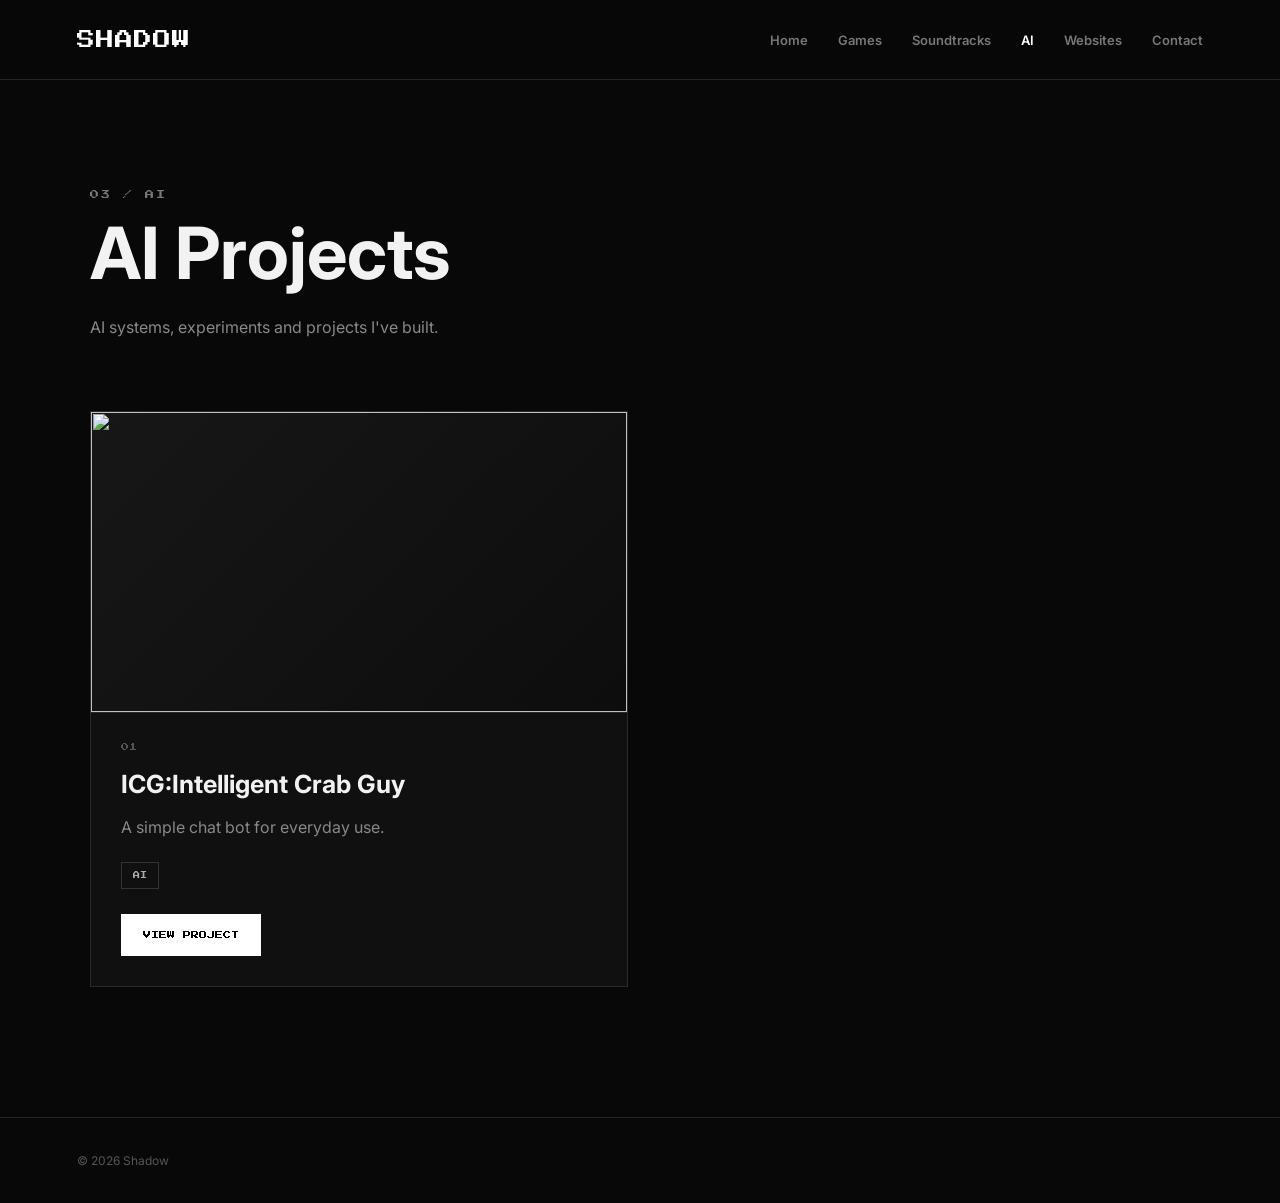
==== ai.html @ 37a0a0cb "updated crab ui" ====
<!DOCTYPE html>
<html lang="en">
<head>
    <meta charset="UTF-8">
    <meta name="viewport" content="width=device-width, initial-scale=1.0">

    <title>Shadow | AI</title>

    <link rel="preconnect" href="https://fonts.googleapis.com">
    <link rel="preconnect" href="https://fonts.gstatic.com" crossorigin">

    <link href="https://fonts.googleapis.com/css2?family=Press+Start+2P&family=Inter:wght@400;500;600;700&display=swap" rel="stylesheet">

    <link rel="stylesheet" href="style.css">
</head>

<body>

<header class="navbar">

    <a href="index.html" class="logo">SHADOW</a>

    <nav>
        <a href="index.html">Home</a>
        <a href="games.html">Games</a>
        <a href="soundtracks.html">Soundtracks</a>
        <a href="ai.html" class="active">AI</a>
        <a href="websites.html">Websites</a>
        <a href="contact.html">Contact</a>
    </nav>

</header>


<main>

<section class="page-header">

    <p class="eyebrow">03 / AI</p>

    <h1>AI Projects</h1>

    <p>
        AI systems, experiments and projects I've built.
    </p>

</section>


<section class="project-grid">


    <!-- AI PROJECT 1 -->

    <article class="project-card">

        <div class="project-image">
           <img src="C:\Users\acer\potfolio-thing\uploads\upscalemedia-transformed (2).jpeg">
        </div>

        <div class="project-info">

            <span class="project-number">01</span>

            <h2>ICG:Intelligent Crab Guy </h2>

            <p>
               A simple chat bot for everyday use.
            </p>

            <div class="tags">
                <!-- <span>PYTHON</span> -->
                <span>AI</span>
            </div>

            <a href="https://crab-ai-thing.onrender.com" class="button">
                VIEW PROJECT
            </a>

        </div>

    </article>


    

</section>

</main>


<footer>
    <p>© 2026 Shadow</p>
</footer>

</body>
</html>
---- style.css ----
/* =========================
   RESET
========================= */

* {
    margin: 0;
    padding: 0;
    box-sizing: border-box;
}

html {
    scroll-behavior: smooth;
}

body {
    background: #080808;
    color: #f2f2f2;
    font-family: "Inter", sans-serif;
    min-height: 100vh;
}


/* =========================
   NAVBAR
========================= */

.navbar {
    height: 80px;
    width: 100%;

    display: flex;
    align-items: center;
    justify-content: space-between;

    padding: 0 6%;

    border-bottom: 1px solid #242424;

    position: sticky;
    top: 0;

    background: rgba(8, 8, 8, 0.92);
    backdrop-filter: blur(12px);

    z-index: 100;
}

.logo {
    font-family: "Press Start 2P", monospace;
    font-size: 18px;

    color: white;
    text-decoration: none;

    letter-spacing: 1px;
}

nav {
    display: flex;
    gap: 30px;
}

nav a {
    color: #888;
    text-decoration: none;

    font-size: 13px;
    font-weight: 600;

    transition: 0.2s ease;
}

nav a:hover,
nav a.active {
    color: white;
}


/* =========================
   SHOWCASE
========================= */

.showcase {
    width: min(1250px, 90%);
    margin: 0 auto;

    padding: 100px 0 120px;
}

.showcase-heading {
    margin-bottom: 35px;
}

.eyebrow {
    font-family: "Press Start 2P", monospace;
    font-size: 10px;

    color: #777;

    letter-spacing: 2px;

    margin-bottom: 15px;
}

.showcase-heading h1 {
    font-size: clamp(32px, 5vw, 64px);
    line-height: 1;
}


/* =========================
   CAROUSEL
========================= */

.carousel {
    position: relative;

    width: 100%;
    min-height: 550px;

    overflow: hidden;

    border: 1px solid #292929;
    background: #101010;
}


/* =========================
   SLIDES
========================= */

.slide {
    position: absolute;

    inset: 0;

    display: grid;
    grid-template-columns: 1.35fr 0.65fr;

    opacity: 0;
    transform: translateX(30px);

    pointer-events: none;

    transition:
        opacity 0.45s ease,
        transform 0.45s ease;
}

.slide.active {
    opacity: 1;
    transform: translateX(0);

    pointer-events: auto;
}


/* =========================
   IMAGE
========================= */

.slide-image {
    width: 100%;
    height: 100%;

    background: #151515;

    overflow: hidden;
}

.slide-image img {
    width: 100%;
    height: 100%;

    object-fit: cover;

    display: block;

    transition: transform 0.6s ease;
}

.slide.active .slide-image img {
    transform: scale(1.02);
}


/* =========================
   SLIDE CONTENT
========================= */

.slide-content {
    padding: 60px 50px;

    display: flex;
    flex-direction: column;
    justify-content: center;

    border-left: 1px solid #292929;
}

.category {
    font-family: "Press Start 2P", monospace;

    font-size: 9px;

    color: #777;

    letter-spacing: 1px;

    margin-bottom: 25px;
}

.slide-content h2 {
    font-size: clamp(28px, 3vw, 45px);

    line-height: 1.05;

    margin-bottom: 25px;
}

.slide-content p {
    color: #999;

    line-height: 1.8;

    font-size: 15px;

    max-width: 380px;

    margin-bottom: 35px;
}


/* =========================
   BUTTON
========================= */

.button {
    display: inline-flex;

    align-items: center;
    justify-content: center;

    width: fit-content;

    padding: 15px 20px;

    background: white;
    color: black;

    text-decoration: none;

    font-family: "Press Start 2P", monospace;

    font-size: 9px;

    border: 2px solid white;

    transition: 0.2s ease;
}

.button:hover {
    background: transparent;
    color: white;

    transform: translateY(-2px);
}


/* =========================
   ARROWS
========================= */

.arrow {
    position: absolute;

    top: 50%;

    transform: translateY(-50%);

    width: 48px;
    height: 48px;

    border: 1px solid #444;

    background: rgba(0, 0, 0, 0.75);

    color: white;

    font-size: 20px;

    cursor: pointer;

    z-index: 10;

    transition: 0.2s ease;
}

.arrow:hover {
    background: white;
    color: black;
}

.previous {
    left: 20px;
}

.next {
    right: 20px;
}


/* =========================
   DOTS
========================= */

.dots {
    display: flex;

    justify-content: center;

    gap: 10px;

    margin-top: 22px;
}

.dot {
    width: 8px;
    height: 8px;

    border: none;

    background: #444;

    cursor: pointer;

    transition: 0.2s ease;
}

.dot.active {
    width: 28px;

    background: white;
}


/* =========================
   ABOUT
========================= */

.about {
    width: min(1000px, 90%);

    margin: 0 auto;

    padding: 100px 0 140px;

    display: grid;

    grid-template-columns: 160px 1fr;

    border-top: 1px solid #242424;
}

.about-label span {
    font-family: "Press Start 2P", monospace;

    font-size: 9px;

    color: #777;

    writing-mode: vertical-rl;
}

.about-content h2 {
    font-size: clamp(32px, 5vw, 60px);

    margin-bottom: 30px;

    line-height: 1;
}

.about-content > p:not(.eyebrow) {
    color: #999;

    line-height: 1.9;

    max-width: 700px;

    margin-bottom: 20px;
}


/* =========================
   SKILLS
========================= */

.skills {
    display: flex;

    flex-wrap: wrap;

    gap: 10px;

    margin-top: 40px;
}

.skills span {
    padding: 10px 13px;

    border: 1px solid #333;

    color: #aaa;

    font-family: "Press Start 2P", monospace;

    font-size: 8px;
}


/* =========================
   FOOTER
========================= */

footer {
    border-top: 1px solid #242424;

    padding: 35px 6%;

    color: #555;

    font-size: 12px;
}


/* =========================
   MOBILE
========================= */

@media (max-width: 800px) {

    .navbar {
        height: auto;

        padding: 22px 5%;

        flex-direction: column;

        gap: 22px;
    }

    nav {
        gap: 16px;

        flex-wrap: wrap;

        justify-content: center;
    }

    nav a {
        font-size: 11px;
    }

    .showcase {
        padding-top: 60px;
    }

    .carousel {
        min-height: 650px;
    }

    .slide {
        grid-template-columns: 1fr;
    }

    .slide-image {
        height: 320px;
    }

    .slide-content {
        border-left: none;
        border-top: 1px solid #292929;

        padding: 30px;
    }

    .slide-content p {
        font-size: 13px;
    }

    .about {
        grid-template-columns: 1fr;

        gap: 30px;
    }

    .about-label span {
        writing-mode: horizontal-tb;
    }

    .previous {
        left: 10px;
    }

    .next {
        right: 10px;
    }
}
* {
    margin: 0;
    padding: 0;
    box-sizing: border-box;
}

html {
    scroll-behavior: smooth;
}

body {
    background: #080808;
    color: #f2f2f2;
    font-family: "Inter", sans-serif;
    min-height: 100vh;
}

.navbar {
    height: 80px;
    width: 100%;

    display: flex;
    align-items: center;
    justify-content: space-between;

    padding: 0 6%;

    border-bottom: 1px solid #242424;

    position: sticky;
    top: 0;

    background: rgba(8, 8, 8, 0.94);
    backdrop-filter: blur(12px);

    z-index: 100;
}

.logo {
    font-family: "Press Start 2P", monospace;
    font-size: 18px;
    color: white;
    text-decoration: none;
}

nav {
    display: flex;
    gap: 30px;
}

nav a {
    color: #777;
    text-decoration: none;

    font-size: 13px;
    font-weight: 600;

    transition: 0.2s ease;
}

nav a:hover,
nav a.active {
    color: white;
}

main {
    width: 100%;
}

.eyebrow {
    font-family: "Press Start 2P", monospace;
    font-size: 9px;

    color: #777;

    letter-spacing: 2px;

    margin-bottom: 18px;
}


/* =========================
   HOME SHOWCASE
========================= */

.showcase {
    width: min(1250px, 90%);
    margin: auto;

    padding: 100px 0 120px;
}

.showcase-heading {
    margin-bottom: 35px;
}

.showcase-heading h1 {
    font-size: clamp(34px, 5vw, 64px);
    line-height: 1;
}

.carousel {
    position: relative;

    width: 100%;
    min-height: 550px;

    overflow: hidden;

    border: 1px solid #292929;
    background: #101010;
}

.slide {
    position: absolute;

    inset: 0;

    display: grid;
    grid-template-columns: 1.35fr 0.65fr;

    opacity: 0;
    transform: translateX(30px);

    pointer-events: none;

    transition:
        opacity 0.45s ease,
        transform 0.45s ease;
}

.slide.active {
    opacity: 1;
    transform: translateX(0);

    pointer-events: auto;
}


/* CATEGORY ART */

.category-art {
    display: flex;
    align-items: center;
    justify-content: center;

    min-height: 550px;

    background:
        radial-gradient(circle at center, #202020 0%, #101010 55%, #0b0b0b 100%);
}

.art-placeholder {
    width: 55%;
    aspect-ratio: 1 / 1;

    display: flex;
    align-items: center;
    justify-content: center;

    border: 1px dashed #444;

    color: #555;

    text-align: center;

    font-family: "Press Start 2P", monospace;

    font-size: 13px;

    line-height: 2;
}

.slide-content {
    padding: 60px 50px;

    display: flex;
    flex-direction: column;
    justify-content: center;

    border-left: 1px solid #292929;
}

.category {
    font-family: "Press Start 2P", monospace;

    font-size: 9px;

    color: #777;

    margin-bottom: 25px;
}

.slide-content h2 {
    font-size: clamp(28px, 3vw, 45px);

    line-height: 1.05;

    margin-bottom: 25px;
}

.slide-content p {
    color: #999;

    line-height: 1.8;

    max-width: 380px;

    margin-bottom: 35px;
}


/* BUTTON */

.button {
    display: inline-flex;

    align-items: center;
    justify-content: center;

    width: fit-content;

    padding: 15px 20px;

    background: white;
    color: black;

    text-decoration: none;

    font-family: "Press Start 2P", monospace;

    font-size: 8px;

    border: 2px solid white;

    transition: 0.2s ease;
}

.button:hover {
    background: transparent;
    color: white;

    transform: translateY(-2px);
}


/* ARROWS */

.arrow {
    position: absolute;

    top: 50%;
    transform: translateY(-50%);

    width: 48px;
    height: 48px;

    border: 1px solid #444;

    background: rgba(0, 0, 0, 0.75);

    color: white;

    font-size: 20px;

    cursor: pointer;

    z-index: 10;
}

.arrow:hover {
    background: white;
    color: black;
}

.previous {
    left: 20px;
}

.next {
    right: 20px;
}


/* DOTS */

.dots {
    display: flex;
    justify-content: center;

    gap: 10px;

    margin-top: 22px;
}

.dot {
    width: 8px;
    height: 8px;

    border: none;

    background: #444;

    cursor: pointer;
}

.dot.active {
    width: 28px;
    background: white;
}


/* =========================
   ABOUT
========================= */

.about {
    width: min(1000px, 90%);

    margin: auto;

    padding: 100px 0 140px;

    display: grid;
    grid-template-columns: 160px 1fr;

    border-top: 1px solid #242424;
}

.about-label span {
    font-family: "Press Start 2P", monospace;

    font-size: 9px;

    color: #777;

    writing-mode: vertical-rl;
}

.about-content h2 {
    font-size: clamp(32px, 5vw, 60px);

    line-height: 1;

    margin-bottom: 30px;
}

.about-content > p:not(.eyebrow) {
    color: #999;

    line-height: 1.9;

    max-width: 700px;

    margin-bottom: 20px;
}

.skills,
.tags {
    display: flex;
    flex-wrap: wrap;
    gap: 10px;
}

.skills {
    margin-top: 40px;
}

.skills span,
.tags span {
    padding: 9px 11px;

    border: 1px solid #333;

    color: #aaa;

    font-family: "Press Start 2P", monospace;

    font-size: 7px;
}


/* =========================
   INNER PAGE HEADERS
========================= */

.page-header {
    width: min(1100px, 90%);

    margin: auto;

    padding: 110px 0 70px;
}

.page-header h1 {
    font-size: clamp(36px, 6vw, 72px);

    line-height: 1;

    margin-bottom: 25px;
}

.page-header > p:last-child {
    color: #888;

    line-height: 1.7;

    max-width: 600px;
}


/* =========================
   PROJECT GRID
========================= */

.project-grid {
    width: min(1100px, 90%);

    margin: auto;

    padding-bottom: 130px;

    display: grid;

    grid-template-columns: repeat(2, 1fr);

    gap: 25px;
}

.project-card {
    border: 1px solid #292929;

    background: #101010;

    transition: 0.25s ease;
}

.project-card:hover {
    border-color: #555;

    transform: translateY(-4px);
}

.project-image {
    width: 100%;

    aspect-ratio: 16 / 9;

    display: flex;
    align-items: center;
    justify-content: center;

    background:
        linear-gradient(135deg, #171717, #0d0d0d);

    border-bottom: 1px solid #292929;

    color: #555;

    font-family: "Press Start 2P", monospace;

    font-size: 9px;

    text-align: center;
}

.project-image img {
    width: 100%;
    height: 100%;

    object-fit: cover;

    display: block;
}

.project-info {
    padding: 30px;
}

.project-number {
    display: block;

    color: #555;

    font-family: "Press Start 2P", monospace;

    font-size: 8px;

    margin-bottom: 18px;
}

.project-info h2 {
    font-size: 25px;

    margin-bottom: 15px;
}

.project-info p {
    color: #888;

    line-height: 1.7;

    margin-bottom: 20px;
}

.project-info .button {
    margin-top: 25px;
}


/* =========================
   SOUNDTRACKS
========================= */

.music-list {
    width: min(1000px, 90%);

    margin: auto;

    padding-bottom: 130px;

    display: flex;
    flex-direction: column;

    gap: 20px;
}

.music-card {
    display: grid;

    grid-template-columns: 220px 1fr;

    border: 1px solid #292929;

    background: #101010;
}

.music-art {
    min-height: 220px;

    display: flex;

    align-items: center;
    justify-content: center;

    background:
        radial-gradient(circle, #202020, #0d0d0d);

    border-right: 1px solid #292929;

    color: #555;

    font-family: "Press Start 2P", monospace;

    font-size: 8px;
}

.music-info {
    padding: 30px;
}

.music-info h2 {
    font-size: 25px;

    margin-bottom: 12px;
}

.music-info p {
    color: #888;

    margin-bottom: 25px;
}

.audio-placeholder {
    width: 100%;

    height: 50px;

    display: flex;

    align-items: center;

    padding: 0 20px;

    border: 1px dashed #444;

    color: #555;

    font-family: "Press Start 2P", monospace;

    font-size: 7px;
}


/* =========================
   FOOTER
========================= */

footer {
    border-top: 1px solid #242424;

    padding: 35px 6%;

    color: #555;

    font-size: 12px;
}


/* =========================
   MOBILE
========================= */

@media (max-width: 800px) {

    .navbar {
        height: auto;

        padding: 22px 5%;

        flex-direction: column;

        gap: 22px;
    }

    nav {
        gap: 15px;

        flex-wrap: wrap;

        justify-content: center;
    }

    nav a {
        font-size: 10px;
    }


    .showcase {
        padding-top: 60px;
    }

    .carousel {
        min-height: 680px;
    }

    .slide {
        grid-template-columns: 1fr;
    }

    .category-art {
        min-height: 300px;
    }

    .art-placeholder {
        width: 45%;
    }

    .slide-content {
        padding: 30px;

        border-left: none;

        border-top: 1px solid #292929;
    }


    .about {
        grid-template-columns: 1fr;

        gap: 30px;
    }

    .about-label span {
        writing-mode: horizontal-tb;
    }


    .project-grid {
        grid-template-columns: 1fr;
    }


    .music-card {
        grid-template-columns: 1fr;
    }

    .music-art {
        min-height: 250px;

        border-right: none;

        border-bottom: 1px solid #292929;
    }

}
/* =========================
   CONTACT PAGE
========================= */

.contact-page {
    width: min(1000px, 90%);

    margin: auto;

    padding-bottom: 130px;
}

.contact-header {
    width: 100%;

    padding-left: 0;
    padding-right: 0;
}

.contact-box {
    display: grid;

    grid-template-columns: 0.9fr 1.1fr;

    border: 1px solid #292929;

    background: #101010;
}

.contact-art {
    min-height: 380px;

    display: flex;

    align-items: center;
    justify-content: center;

    background:
        radial-gradient(
            circle at center,
            #202020 0%,
            #101010 55%,
            #0b0b0b 100%
        );

    border-right: 1px solid #292929;
}

.contact-art-placeholder {
    width: 55%;
    aspect-ratio: 1 / 1;

    display: flex;

    align-items: center;
    justify-content: center;

    border: 1px dashed #444;

    color: #555;

    font-family: "Press Start 2P", monospace;

    font-size: 10px;

    text-align: center;
}

.contact-info {
    padding: 55px;

    display: flex;

    flex-direction: column;

    justify-content: center;

    align-items: flex-start;
}

.contact-info h2 {
    font-size: clamp(30px, 4vw, 48px);

    margin-bottom: 20px;
}

.contact-info p {
    color: #888;

    line-height: 1.8;

    max-width: 430px;

    margin-bottom: 30px;
}

.contact-note {
    padding: 100px 0 0;
}

.contact-note h2 {
    font-size: clamp(30px, 5vw, 55px);

    margin-bottom: 25px;
}

.contact-note > p:last-child {
    max-width: 700px;

    color: #888;

    line-height: 1.9;
}


/* CONTACT MOBILE */

@media (max-width: 800px) {

    .contact-box {
        grid-template-columns: 1fr;
    }

    .contact-art {
        min-height: 280px;

        border-right: none;

        border-bottom: 1px solid #292929;
    }

    .contact-info {
        padding: 35px;
    }

}
/* =========================
   HOME CONTACT
========================= */

.home-contact {
    width: min(1000px, 90%);

    margin: auto;

    padding: 100px 0 120px;

    border-top: 1px solid #242424;
}

.home-contact h2 {
    font-size: clamp(32px, 5vw, 60px);

    line-height: 1;

    margin-bottom: 25px;
}

.home-contact p:not(.eyebrow) {
    color: #888;

    line-height: 1.8;

    max-width: 600px;

    margin-bottom: 30px;
}
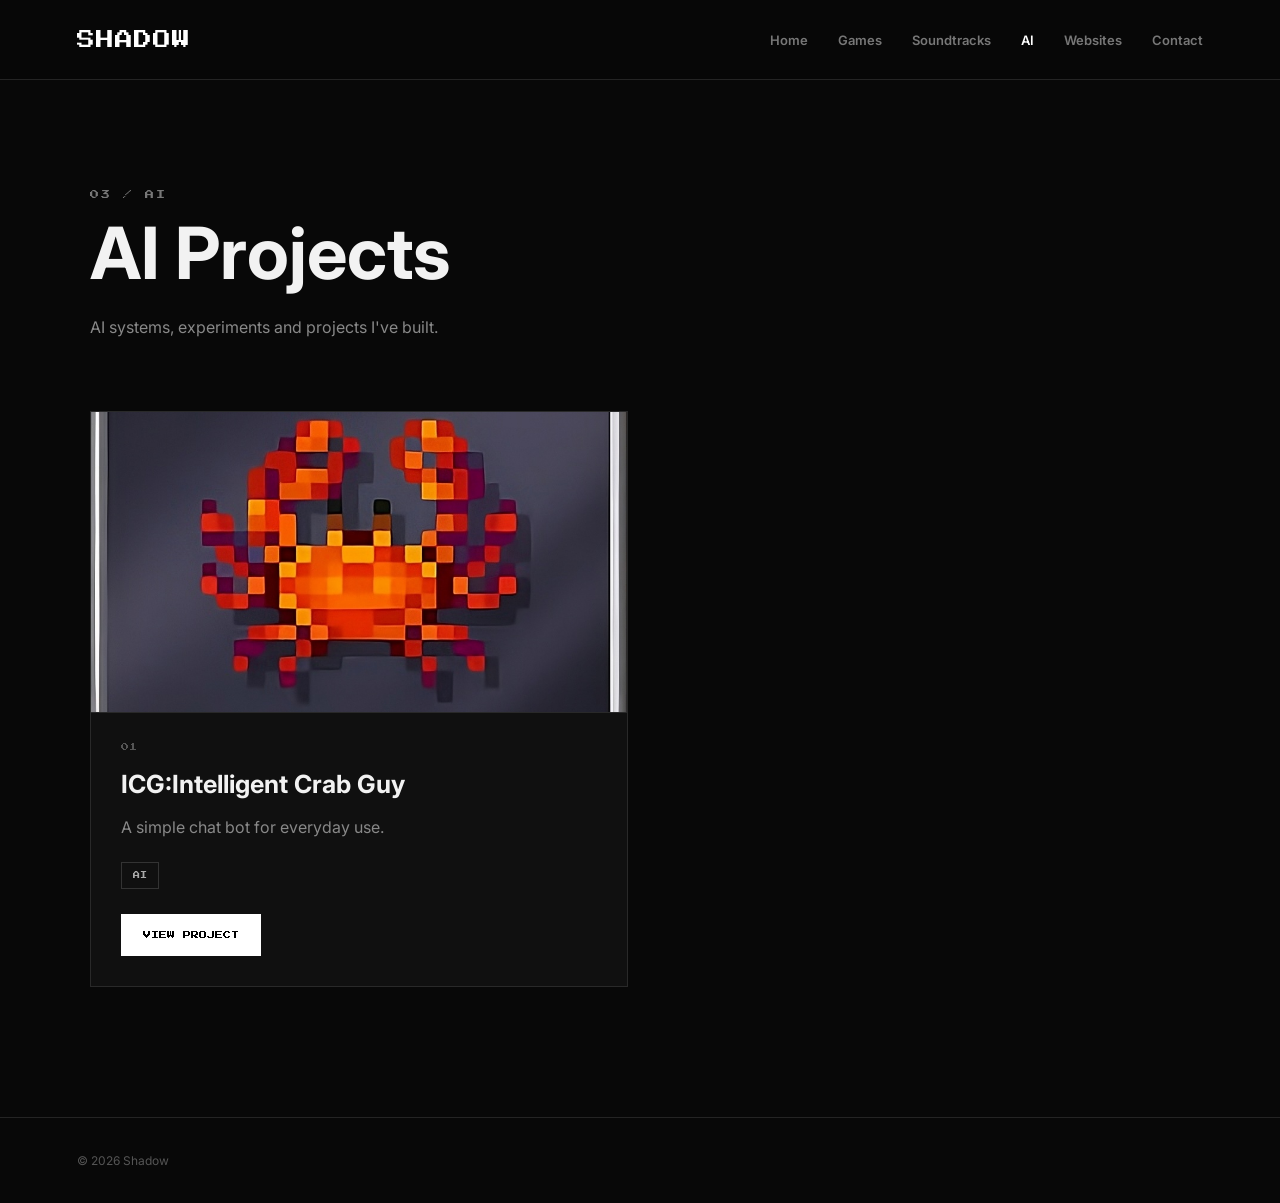
==== commit 76057b98: "updated crab ui" ====
--- a/ai.html
+++ b/ai.html
@@ -54,9 +54,9 @@
 
     <article class="project-card">
 
-        <div class="project-image">
-           <img src="C:\Users\acer\potfolio-thing\uploads\upscalemedia-transformed (2).jpeg">
-        </div>
+          <div class="project-image">
+              <img src="uploads/upscalemedia-transformed (2).jpeg" alt="AI project">
+          </div>
 
         <div class="project-info">
 
--- a/style.css
+++ b/style.css
@@ -169,18 +169,17 @@
 }
 
 .slide-image img {
-    width: 100%;
+    width: auto;
     height: 100%;
-
-    object-fit: cover;
+    max-width: 100%;
+
+    object-fit: contain;
 
     display: block;
 
-    transition: transform 0.6s ease;
-}
-
-.slide.active .slide-image img {
-    transform: scale(1.02);
+    image-rendering: crisp-edges;
+
+    transition: none;
 }
 
 
